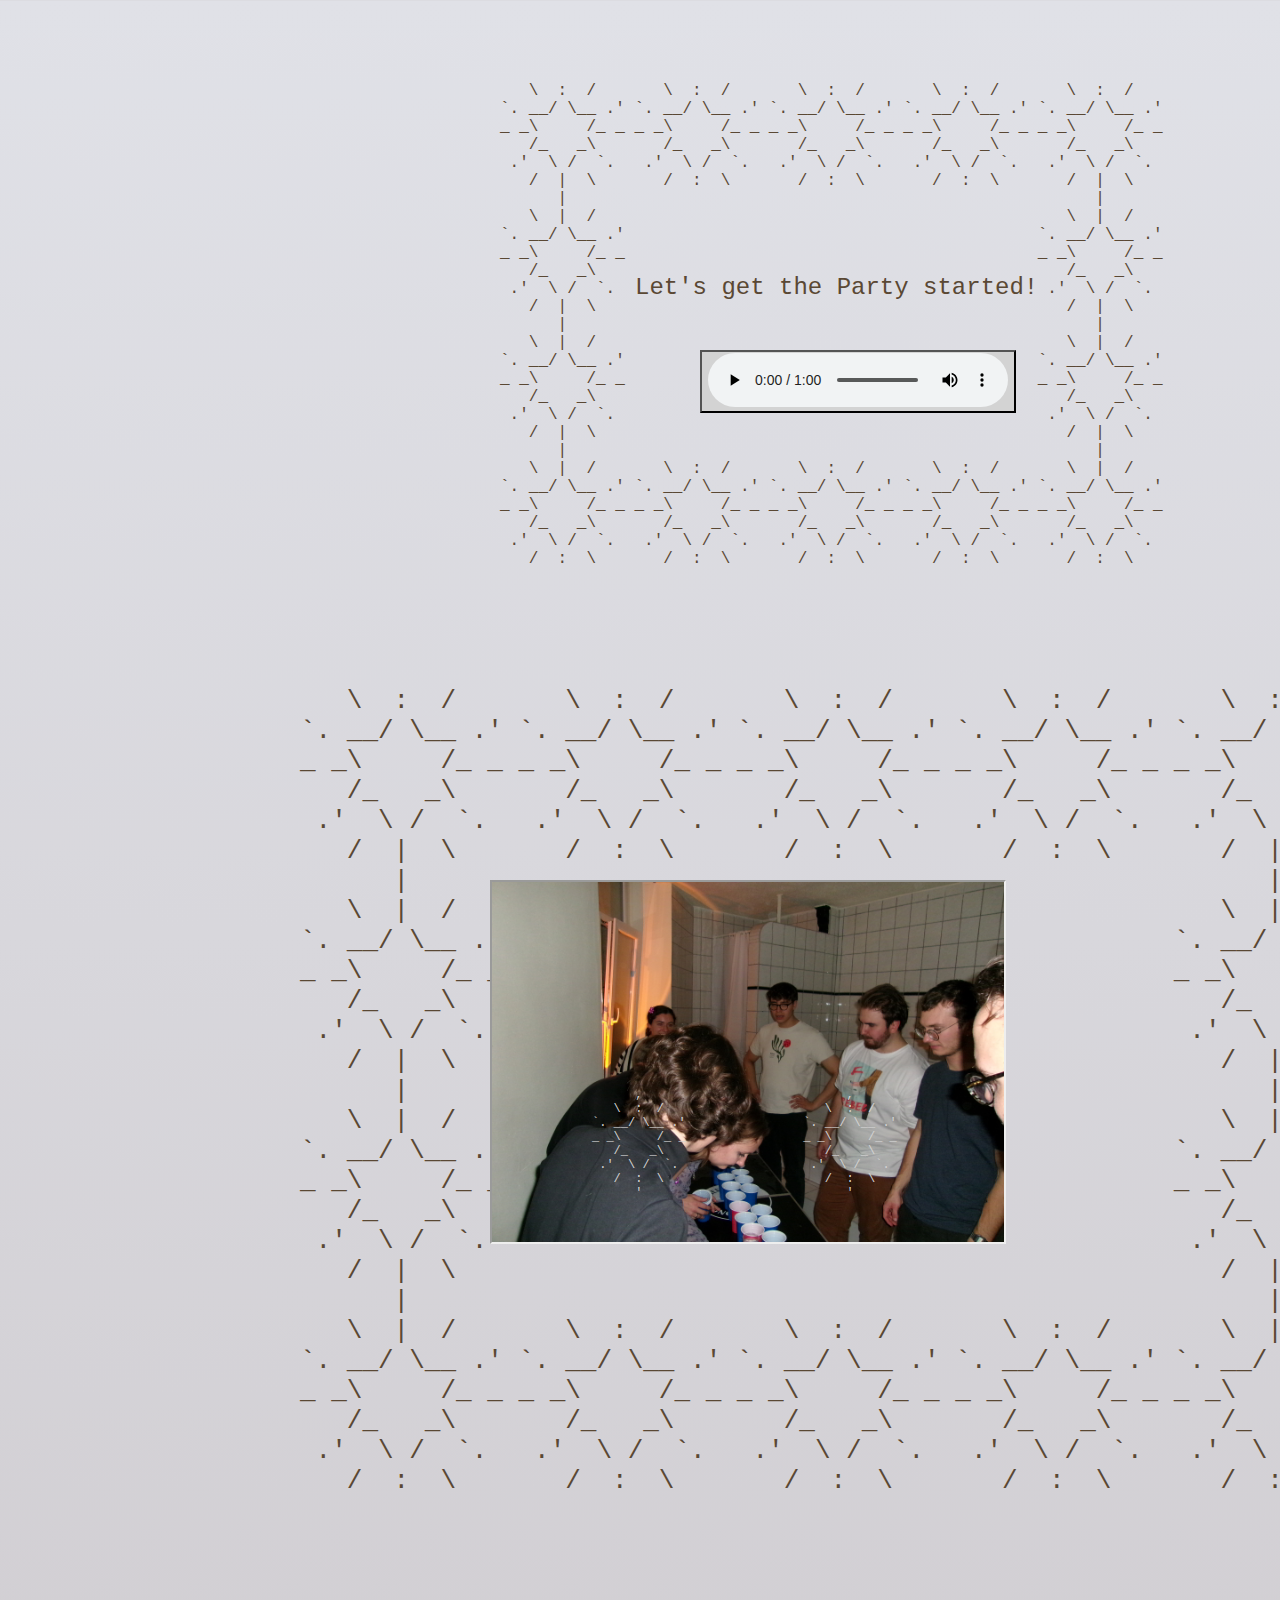
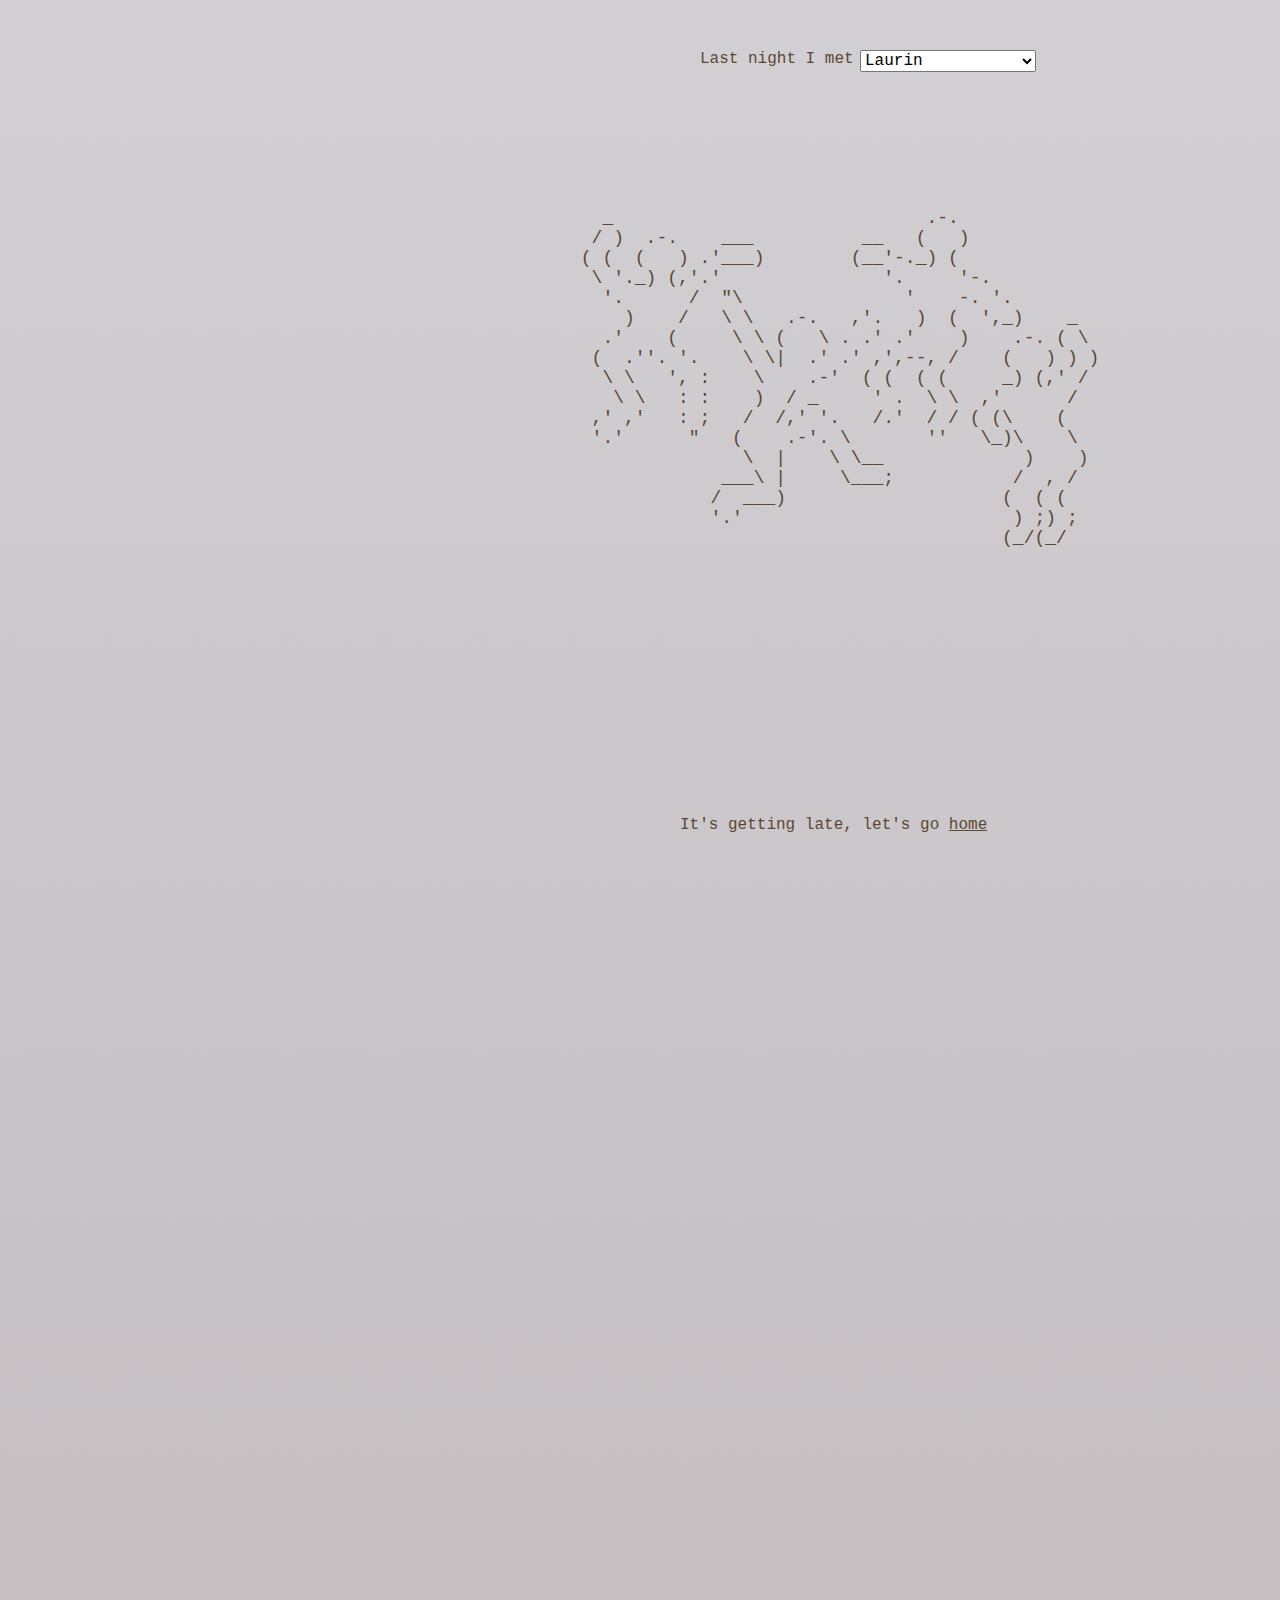
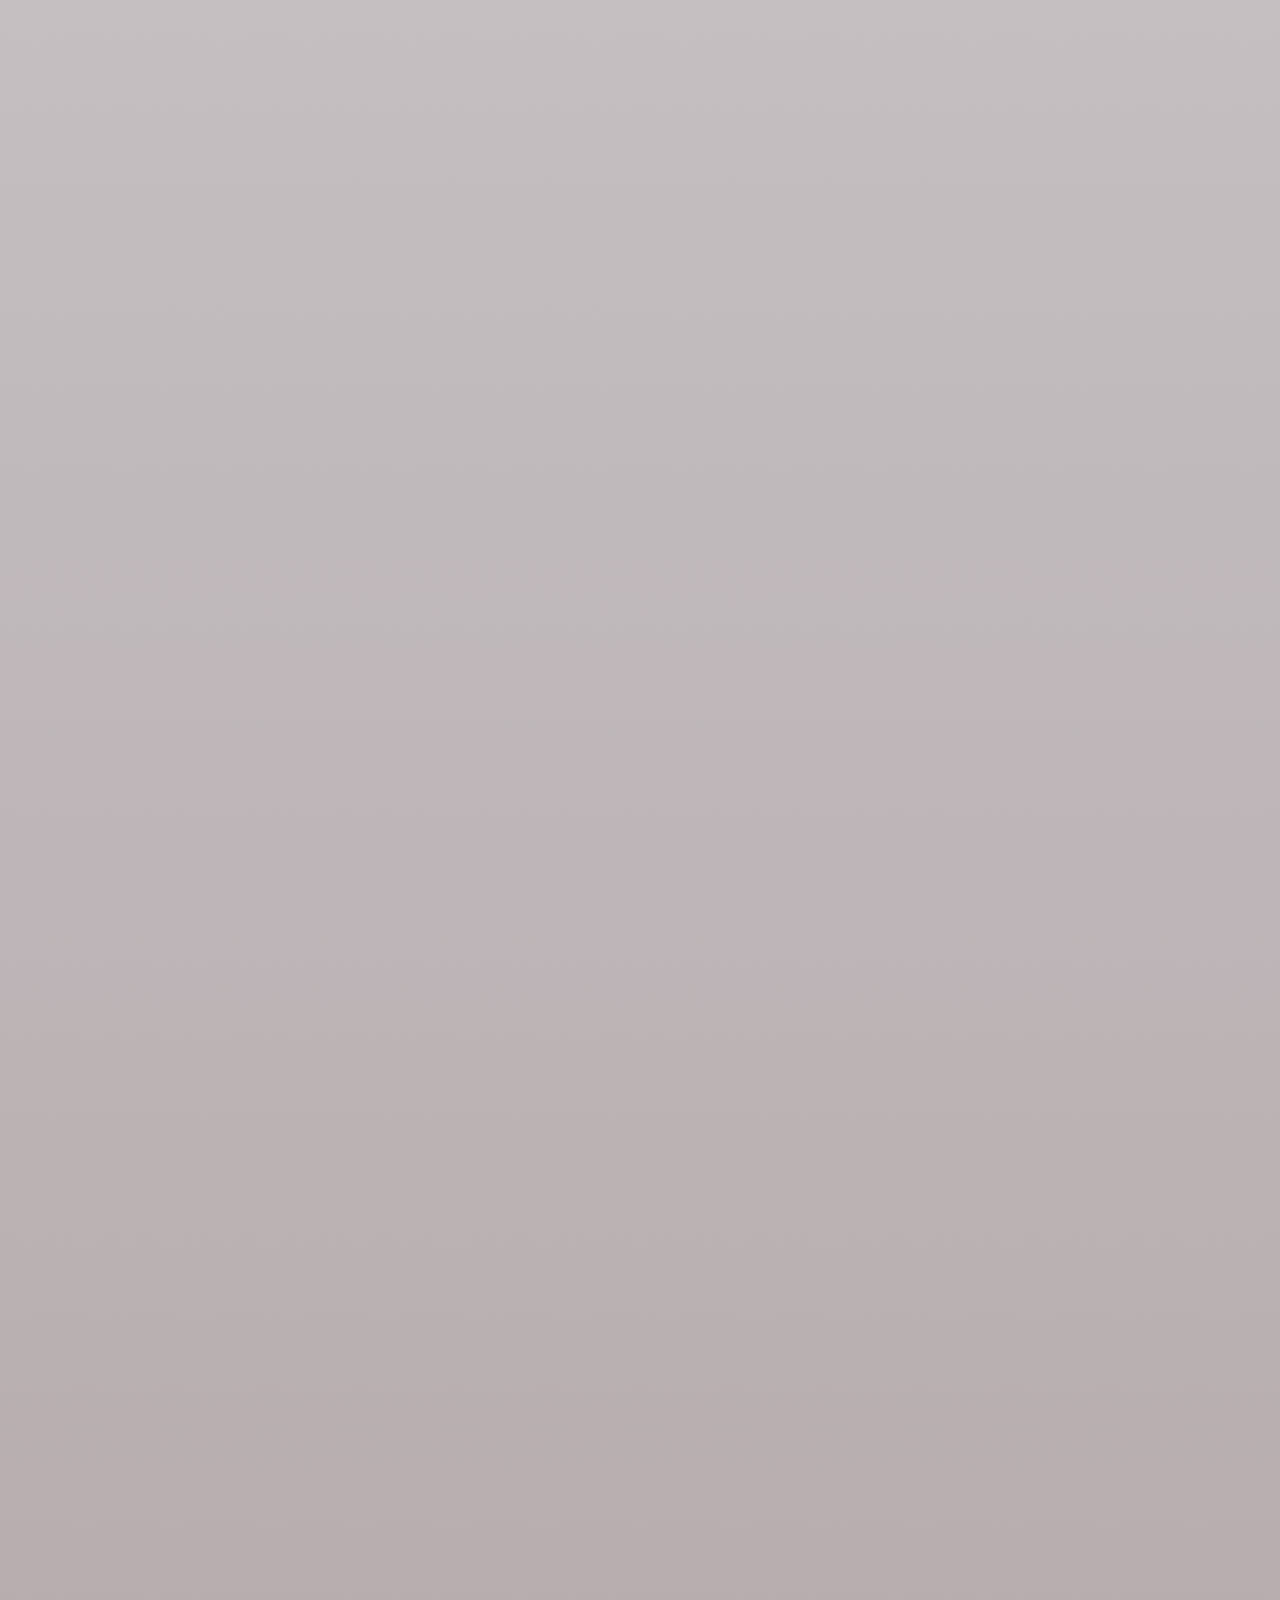
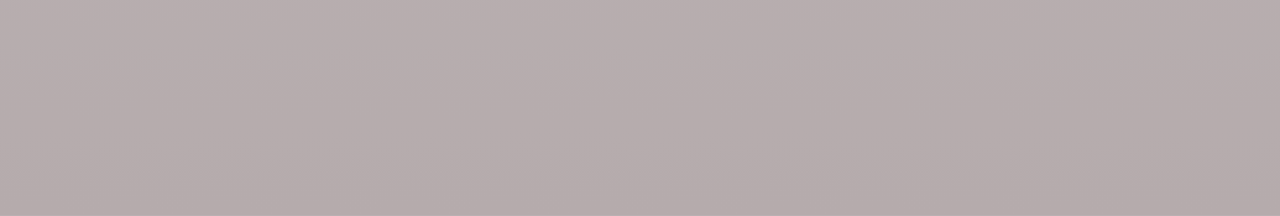
==== party_room.html @ 15dff7b7 "START" ====
<!doctype HTML>
    
<head>

    <title> Let's get the Party started </title>
    
     <link href="style.css" rel="stylesheet">

    
</head>

<body style="background-image: linear-gradient(#e0e1e7,#b5abac);; width:100vw; Height:5000PX">

    

<pre style=" font-size: 16px; color:#5a4834; z-index: -2; position:absolute; top:30px; left:500px"> 

   \  :  /       \  :  /       \  :  /       \  :  /       \  :  /
`. __/ \__ .' `. __/ \__ .' `. __/ \__ .' `. __/ \__ .' `. __/ \__ .'
_ _\     /_ _ _ _\     /_ _ _ _\     /_ _ _ _\     /_ _ _ _\     /_ _
   /_   _\       /_   _\       /_   _\       /_   _\       /_   _\
 .'  \ /  `.   .'  \ /  `.   .'  \ /  `.   .'  \ /  `.   .'  \ /  `.
   /  |  \       /  :  \       /  :  \       /  :  \       /  |  \
      |                                                       |
   \  |  /                                                 \  |  /
`. __/ \__ .'                                           `. __/ \__ .'
_ _\     /_ _                                           _ _\     /_ _
   /_   _\                                                 /_   _\
 .'  \ /  `.                                             .'  \ /  `.
   /  |  \                                                 /  |  \
      |                                                       |
   \  |  /                                                 \  |  /
`. __/ \__ .'                                           `. __/ \__ .'
_ _\     /_ _                                           _ _\     /_ _
   /_   _\                                                 /_   _\
 .'  \ /  `.                                             .'  \ /  `.
   /  |  \                                                 /  |  \
      |                                                       |
   \  |  /       \  :  /       \  :  /       \  :  /       \  |  /
`. __/ \__ .' `. __/ \__ .' `. __/ \__ .' `. __/ \__ .' `. __/ \__ .'
_ _\     /_ _ _ _\     /_ _ _ _\     /_ _ _ _\     /_ _ _ _\     /_ _
   /_   _\       /_   _\       /_   _\       /_   _\       /_   _\
 .'  \ /  `.   .'  \ /  `.   .'  \ /  `.   .'  \ /  `.   .'  \ /  `.
   /  :  \       /  :  \       /  :  \       /  :  \       /  :  \
                                                                   



</pre>

<button style=" background-color: lightgrey; z-index:2; position:absolute; top:350px; left:700px">
    
<audio controls >
    
    <source src="New%20Recording%202.mp3"
            type=audio/mp3>
</audio>

</button>
    
<p style="color: #5a4834; font-family: monospace; font-size: 24px;position:absolute;top: 250px; left:635px"> Let's get the Party started! </p>
    
  <pre style=" font-size: 26px; color:#5a4834; z-index: -2; position:absolute; top:600px; left:300px"> 

   \  :  /       \  :  /       \  :  /       \  :  /       \  :  /
`. __/ \__ .' `. __/ \__ .' `. __/ \__ .' `. __/ \__ .' `. __/ \__ .'
_ _\     /_ _ _ _\     /_ _ _ _\     /_ _ _ _\     /_ _ _ _\     /_ _
   /_   _\       /_   _\       /_   _\       /_   _\       /_   _\
 .'  \ /  `.   .'  \ /  `.   .'  \ /  `.   .'  \ /  `.   .'  \ /  `.
   /  |  \       /  :  \       /  :  \       /  :  \       /  |  \
      |                                                       |
   \  |  /                                                 \  |  /
`. __/ \__ .'                                           `. __/ \__ .'
_ _\     /_ _                                           _ _\     /_ _
   /_   _\                                                 /_   _\
 .'  \ /  `.                                             .'  \ /  `.
   /  |  \                                                 /  |  \
      |                                                       |
   \  |  /                                                 \  |  /
`. __/ \__ .'                                           `. __/ \__ .'
_ _\     /_ _                                           _ _\     /_ _
   /_   _\                                                 /_   _\
 .'  \ /  `.                                             .'  \ /  `.
   /  |  \                                                 /  |  \
      |                                                       |
   \  |  /       \  :  /       \  :  /       \  :  /       \  |  /
`. __/ \__ .' `. __/ \__ .' `. __/ \__ .' `. __/ \__ .' `. __/ \__ .'
_ _\     /_ _ _ _\     /_ _ _ _\     /_ _ _ _\     /_ _ _ _\     /_ _
   /_   _\       /_   _\       /_   _\       /_   _\       /_   _\
 .'  \ /  `.   .'  \ /  `.   .'  \ /  `.   .'  \ /  `.   .'  \ /  `.
   /  :  \       /  :  \       /  :  \       /  :  \       /  :  \
                                                                   



</pre>
    
<iframe class="noBorder" src="Party.html" width="40%" height="40%"> </iframe>

 
<label for="people" style="position:absolute; top:1650px; left:700px; font-family: monospace; font-size: 16px; color: #5a4834">Last night I met</label>

<select name="people" id="people" style="position: absolute; top:1650px;left:860px; font-family: monospace; font-size: 16px">
  <option value="Laurin">Laurin</option>
  <option value="Dominic">Dominic</option>
  <option value="Jakob">Jakob</option>
  <option value="John">John</option>
    <option value="Maria">Maria</option>
  <option value="Linda">Linda</option>
  <option value="Paul der nettere">Paul der nettere</option>
  <option value="Carlotta">Carlotta</option>
    <option value="Franzi">Franzi</option>
    <option value="Moni">Moni</option>
  <option value="Emma">Emma</option>
  <option value="Paul der bessere">Paul der bessere</option> 
 
</select>
    
    
<pre style="color:#5a4834; position:absolute; top:1750px; left:570px; font-size: 18px">


   _                             .-.
  / )  .-.    ___          __   (   )
 ( (  (   ) .'___)        (__'-._) (
  \ '._) (,'.'               '.     '-.
   '.      /  "\               '    -. '.
     )    /   \ \   .-.   ,'.   )  (  ',_)    _
   .'    (     \ \ (   \ . .' .'    )    .-. ( \
  (  .''. '.    \ \|  .' .' ,',--, /    (   ) ) )
   \ \   ', :    \    .-'  ( (  ( (     _) (,' /
    \ \   : :    )  / _     ' .  \ \  ,'      /
  ,' ,'   : ;   /  /,' '.   /.'  / / ( (\    (
  '.'      "   (    .-'. \       ''   \_)\    \
                \  |    \ \__             )    )
              ___\ |     \___;           /  , /
             /  ___)                    (  ( (
             '.'                         ) ;) ;
                                        (_/(_/


</pre>
    

<p style=" font-size: 16px; color:#5a4834; font-family: monospace; position: absolute; top: 2400px; left: 680px"> It's getting late, let's go <a href="welcome_home.html"> home</a></p>
    
    
</body>
---- style.css ----
#Bodytext {
    
    font-family:monospace;
    font-size: 20px;
    color: #908079;
}

a { color: #5a4834;}



#div1 {
    
    width: 100vw;
    height:100vh;
    left:0;
    top:0%;
    position:absolute;
    z-index:0;
    margin:0px;
    border:0px;
    overflow: hidden;
    
}
#div2{
    
    
    width: 100vw;
    height:100vh;
    left:100%;
    top:0%;
    position:absolute;
    z-index:0;
    margin:0px;
    border:0px;
    overflow: hidden;
    
}

#div3{
    
    
    width: 100vw;
    height:100vh;
    left:200%;
    top:0%;
    position:absolute;
    z-index:0;
    margin:0px;
    border:0px;
    overflow: hidden;
    
    
}


#div4 {
    
    
    width: 100vw;
    height:100vh;
    left:300%;
    top:0%;
    position:absolute;
    z-index:0;
    margin:0px;
    border:0px;
    overflow: hidden;
}

.left{
    
    z-index: 2;
    position: absolute;
    top:50%;
    left:100px;
    text-decoration: none;
    color: lightgrey;
    font-size: 12px;
    
}



.right{
    
    z-index: 2;
    position:absolute;
    top:50%;
    right:100px;
    text-decoration: none;
    color: lightgrey;
    font-size: 12px;
}


.noBorder{
    
    
position: absolute;
top:880px; 
left:490px;
z-index: 3;

}



 /* Hide the elements by default */
    .hidden-elements {
        display: none;
    }
    
    /* Show the elements when hovering over the container */
    .container:hover .hidden-elements {
        display: block;
        z-index: 2
    }
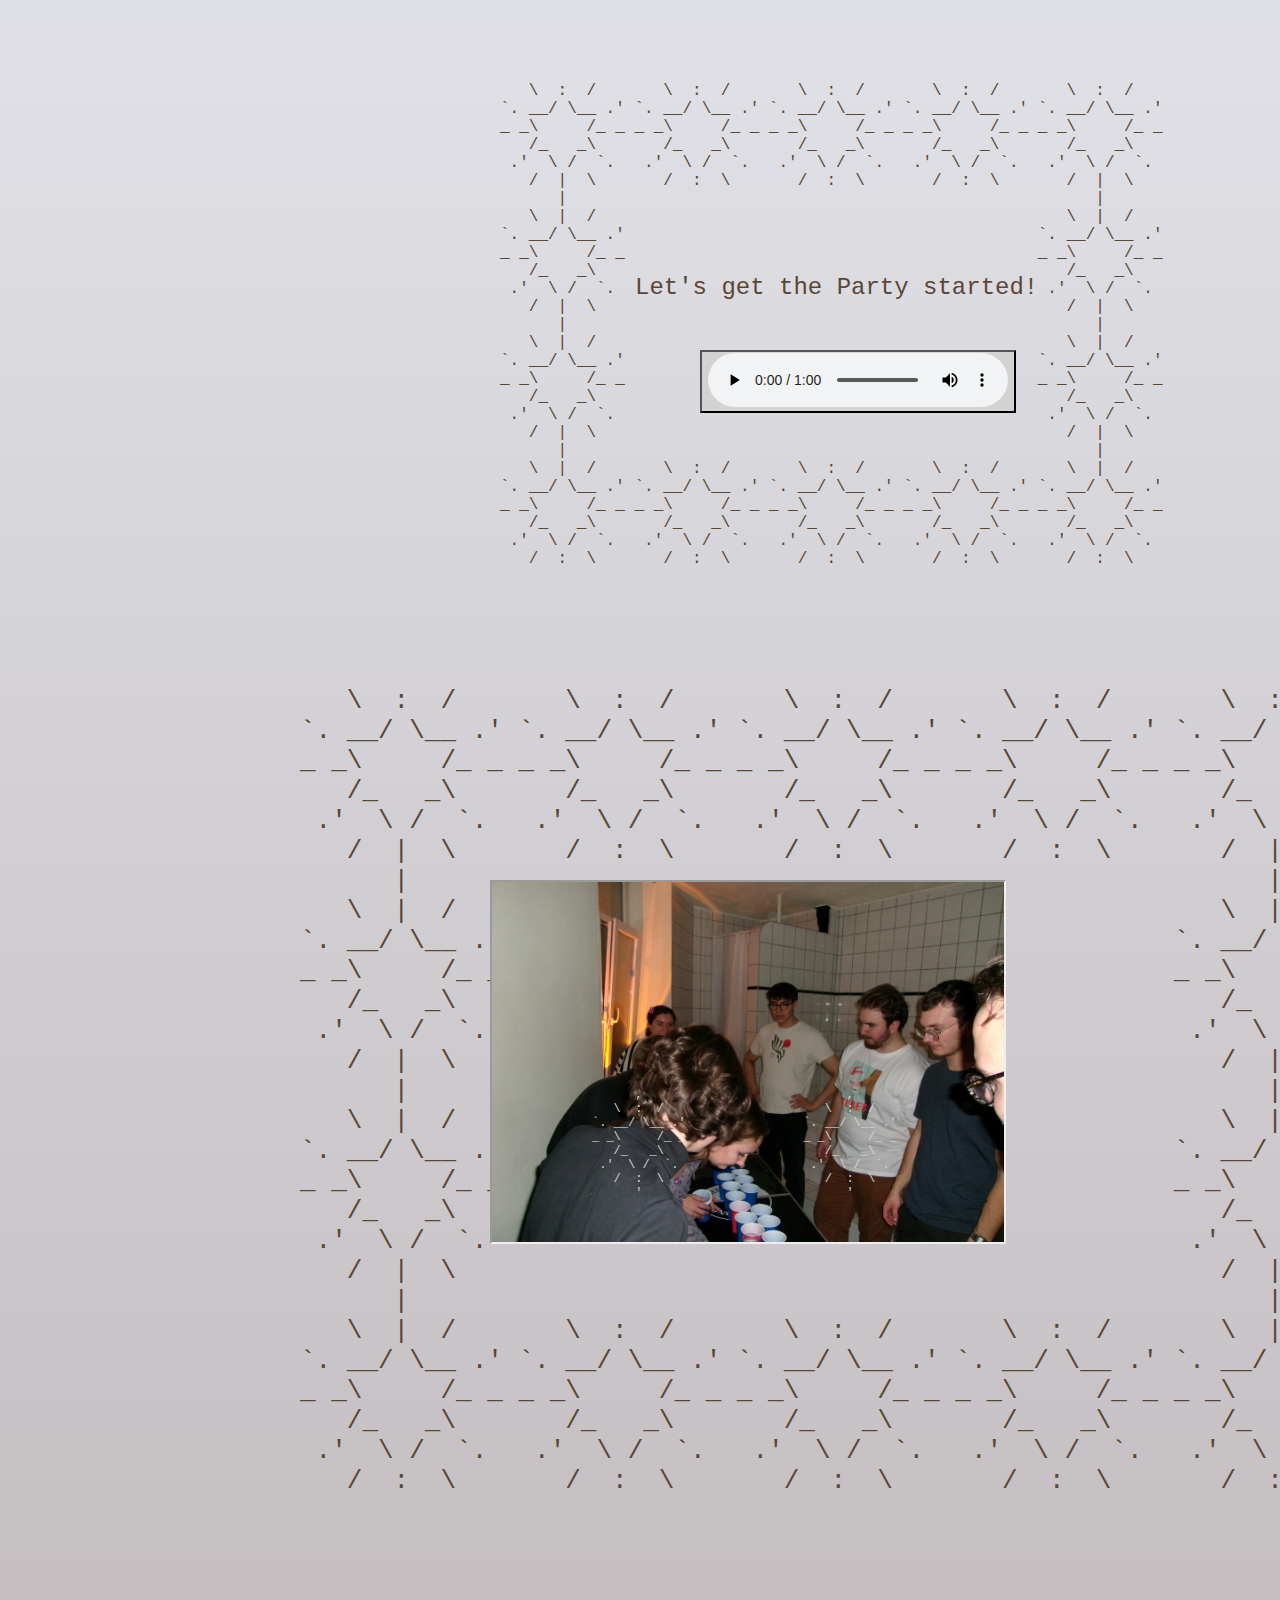
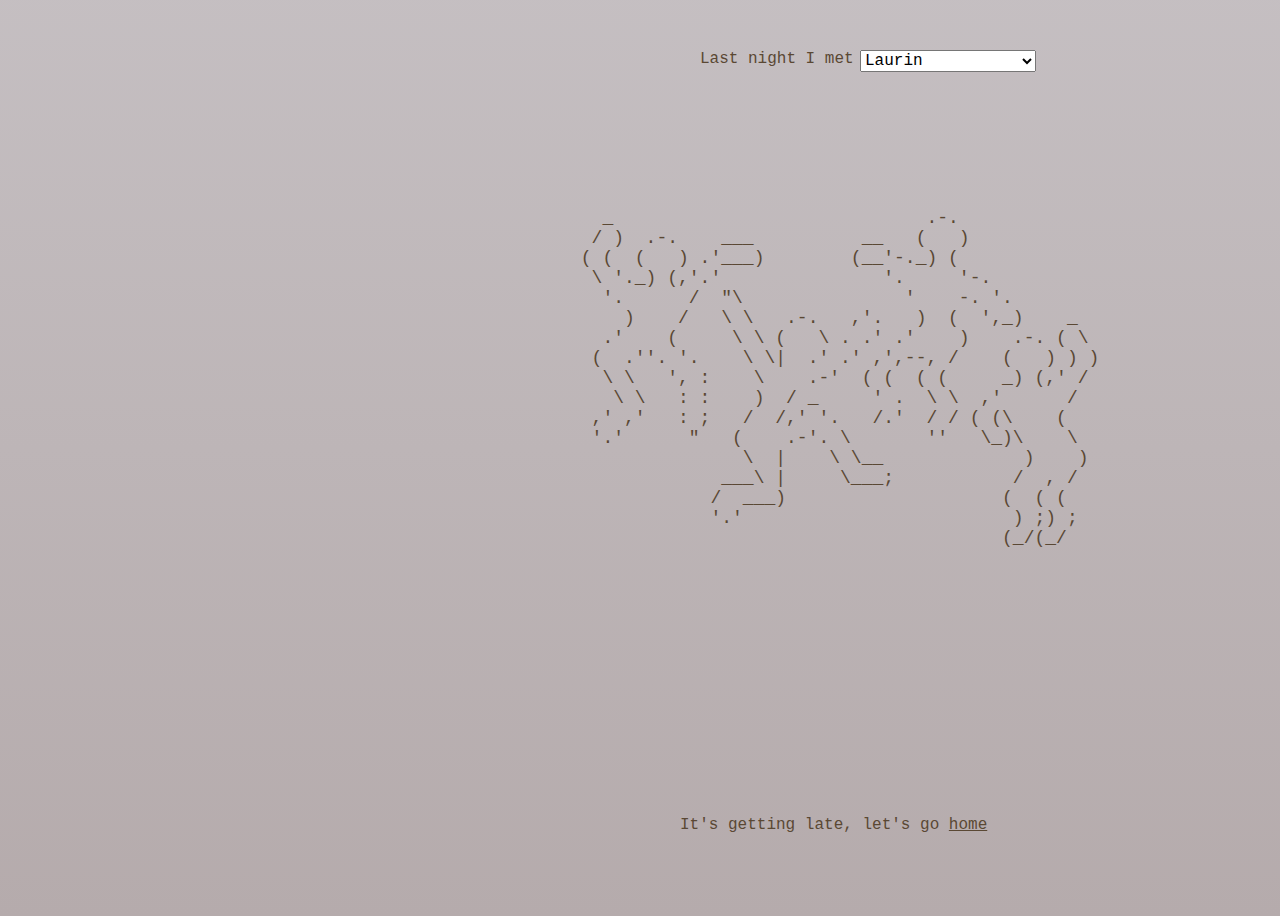
==== commit b129e261: "shorter" ====
--- a/party_room.html
+++ b/party_room.html
@@ -9,7 +9,7 @@
     
 </head>
 
-<body style="background-image: linear-gradient(#e0e1e7,#b5abac);; width:100vw; Height:5000PX">
+<body style="background-image: linear-gradient(#e0e1e7,#b5abac);; width:100vw; Height:2500PX">
 
     
 
